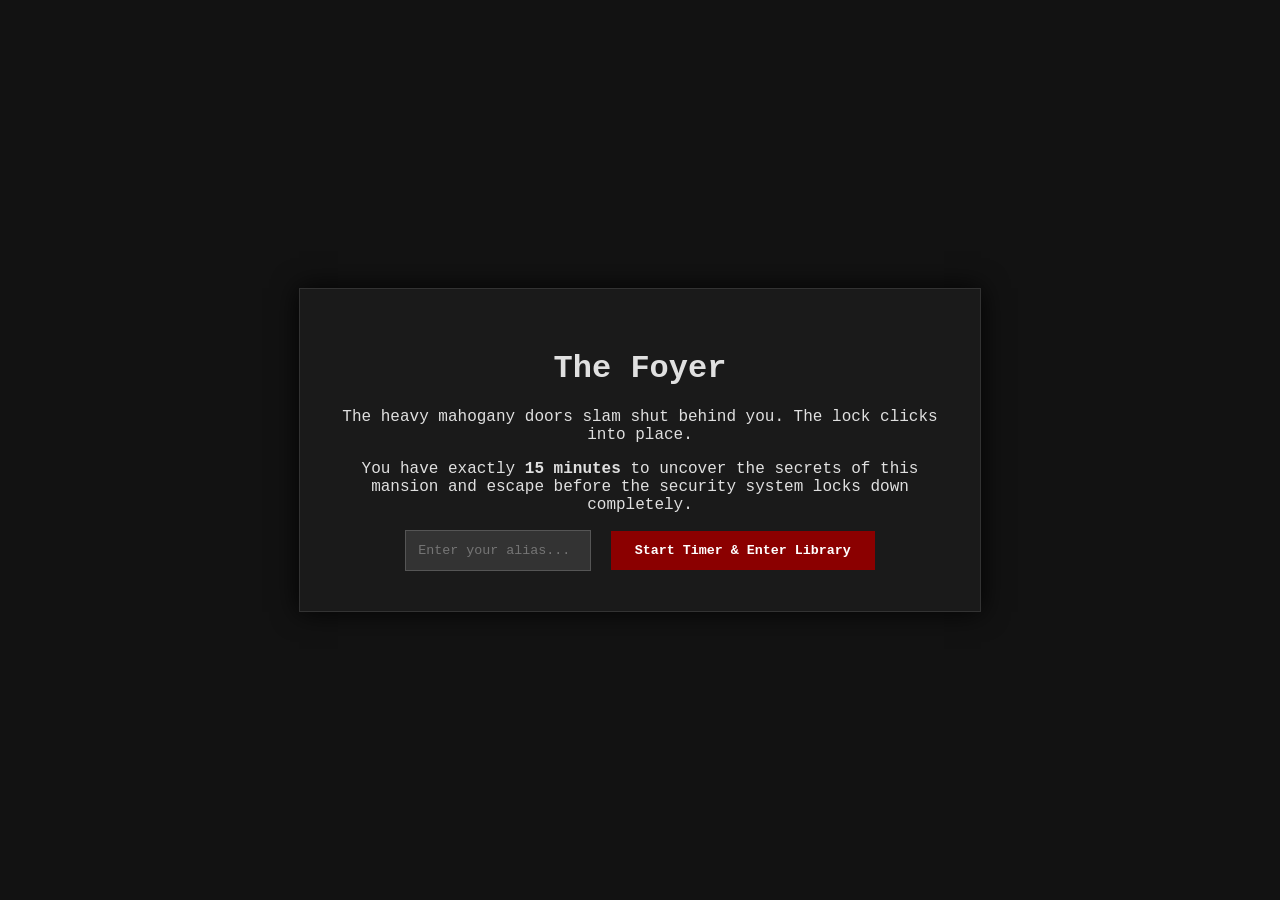
==== index.html @ 3ac9487f "Added Foyer setup and Flaticon favicon" ====
<!DOCTYPE html>
<html lang="en">
<head>
    <meta charset="UTF-8">
    <meta name="viewport" content="width=device-width, initial-scale=1.0">
    <title>The Foyer | Escape Room</title>
    
    <link rel="icon" type="image/png" href="assets/icons/detective (3).png">
    
    <link rel="stylesheet" href="assets/css/global.css">
</head>
<body>
    <main class="room-container">
        <h1>The Foyer</h1>
        <p>The heavy mahogany doors slam shut behind you. The lock clicks into place.</p>
        <p>You have exactly <strong>15 minutes</strong> to uncover the secrets of this mansion and escape before the security system locks down completely.</p>
        
        <div class="start-form">
            <input type="text" id="playerName" placeholder="Enter your alias..." autocomplete="off">
            <button id="startGameBtn">Start Timer & Enter Library</button>
        </div>
    </main>

    <script src="assets/js/timer.js"></script>
</body>
</html>
---- assets/css/global.css ----
:root {
    --bg-color: #121212; 
    --text-color: #e0e0e0;
    --accent-color: #8b0000; 
    --font-main: 'Courier New', Courier, monospace; 
}

body {
    background-color: var(--bg-color);
    color: var(--text-color);
    font-family: var(--font-main);
    margin: 0;
    padding: 0;
    display: flex;
    justify-content: center;
    align-items: center;
    height: 100vh; 
}

.room-container {
    text-align: center;
    max-width: 600px;
    padding: 2.5rem;
    background-color: #1a1a1a;
    border: 1px solid #333;
    box-shadow: 0 0 25px rgba(0, 0, 0, 0.9);
}

input {
    padding: 12px;
    font-family: var(--font-main);
    background-color: #333;
    color: white;
    border: 1px solid #555;
    margin-right: 10px;
    outline: none;
}

button {
    padding: 12px 24px;
    font-family: var(--font-main);
    background-color: var(--accent-color);
    color: white;
    border: none;
    cursor: pointer;
    font-weight: bold;
    transition: background-color 0.3s ease;
}

button:hover {
    background-color: #ff0000;
}
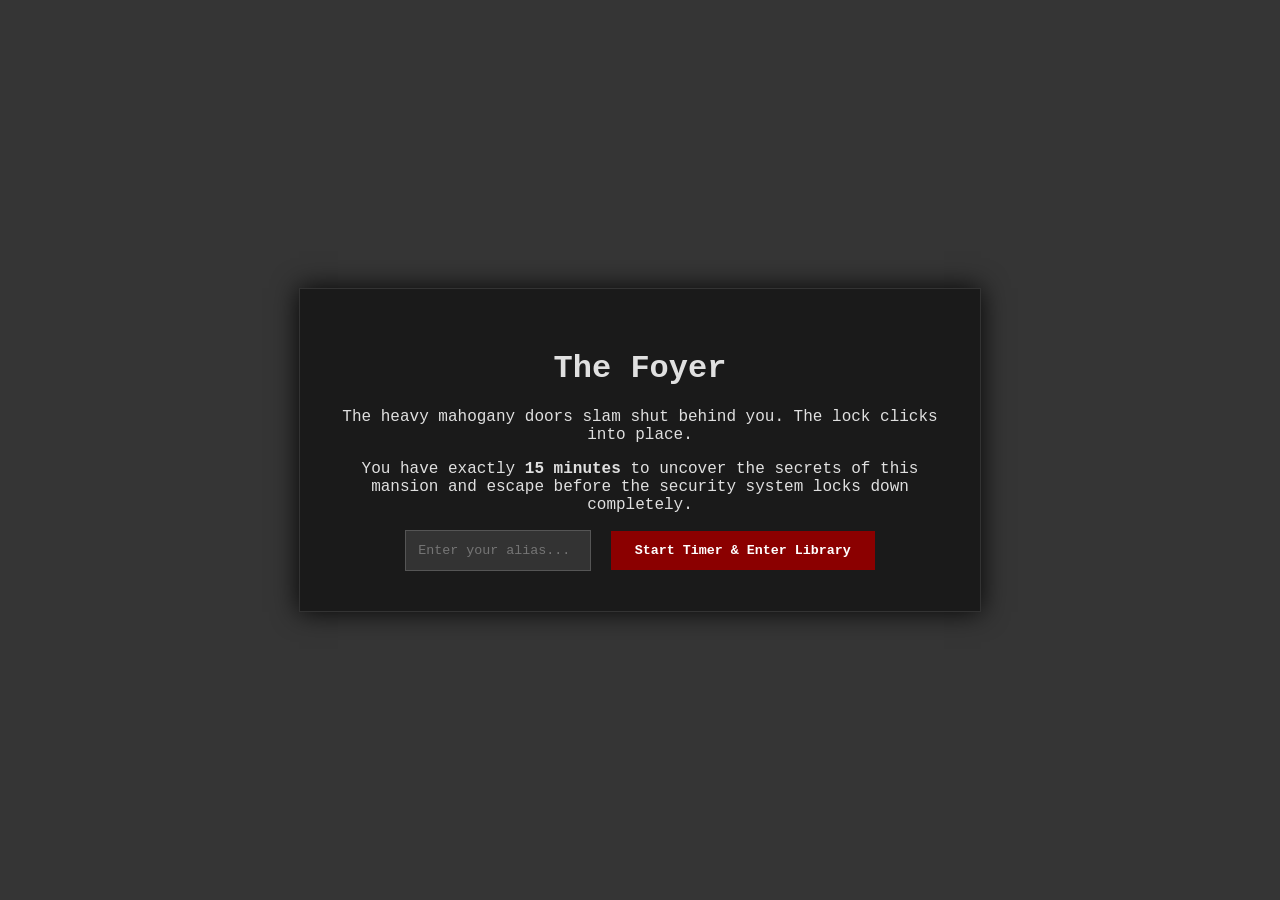
==== commit ba3588ad: "Added room-specific background wallpapers and CSS dark overlay" ====
--- a/index.html
+++ b/index.html
@@ -9,7 +9,7 @@
     
     <link rel="stylesheet" href="assets/css/global.css">
 </head>
-<body>
+<body class="bg-foyer">
     <main class="room-container">
         <h1>The Foyer</h1>
         <p>The heavy mahogany doors slam shut behind you. The lock clicks into place.</p>
--- a/assets/css/global.css
+++ b/assets/css/global.css
@@ -6,16 +6,31 @@
 }
 
 body {
-    background-color: var(--bg-color);
+    background-color: rgba(18, 18, 18, 0.85);
+    background-blend-mode: overlay;
+    background-size: cover;
+    background-position: center;
+    background-repeat: no-repeat;
+    background-attachment: fixed;
     color: var(--text-color);
     font-family: var(--font-main);
     margin: 0;
     padding: 0;
     display: flex;
+    flex-direction: column;
     justify-content: center;
     align-items: center;
-    height: 100vh; 
+    height: 100vh;
 }
+
+.bg-foyer { background-image: url('../images/foyer.jpg'); }
+.bg-library { background-image: url('../images/library.jpg'); }
+.bg-gallery { background-image: url('../images/gallery.jpg'); }
+.bg-greenhouse { background-image: url('../images/greenhouse.jpg'); }
+.bg-study { background-image: url('../images/study.jpg'); }
+.bg-vault { background-image: url('../images/vault.jpg'); }
+.bg-success { background-image: url('../images/success.jpg'); }
+.bg-gameover { background-image: url('../images/gameover.jpg'); }
 
 .room-container {
     text-align: center;
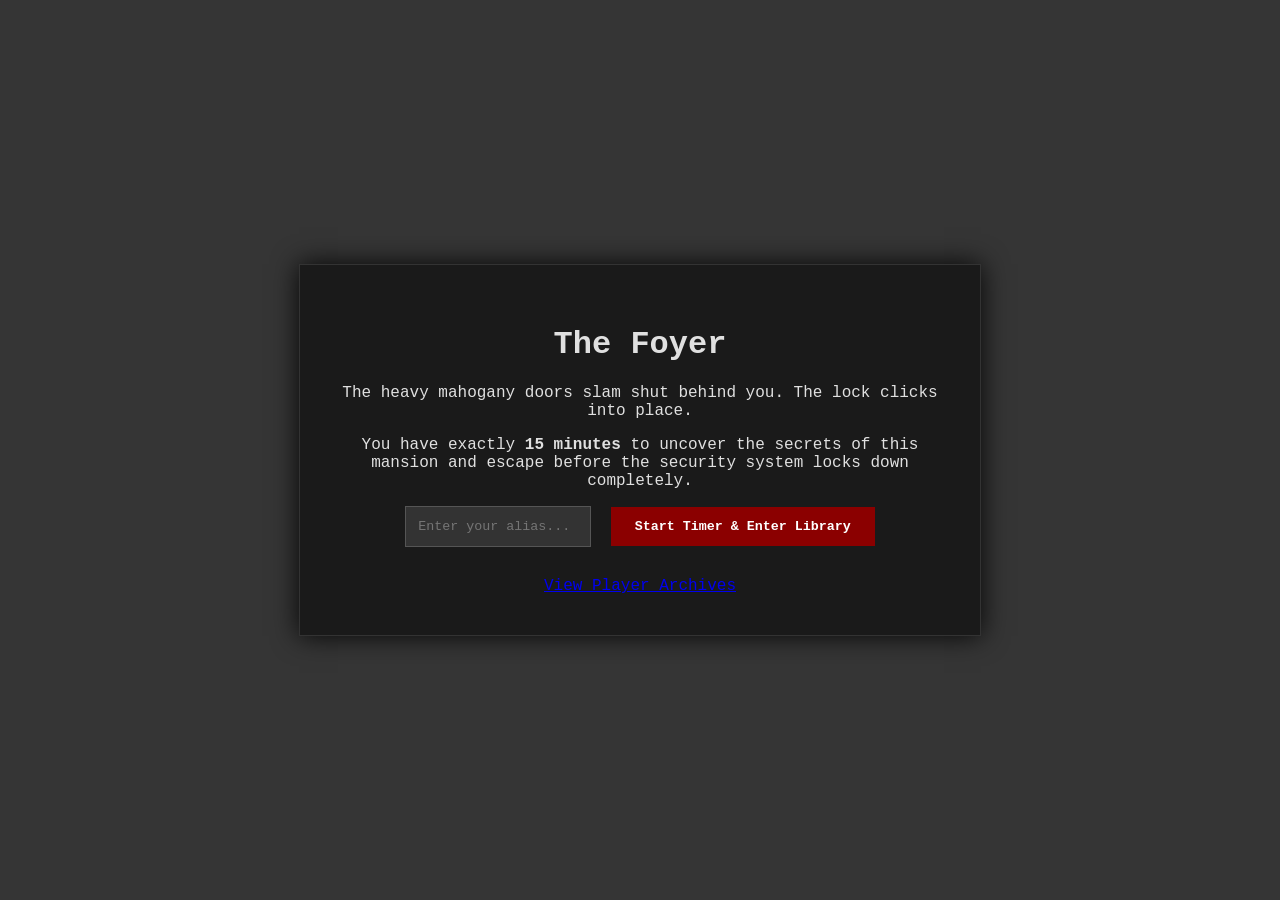
==== commit 455ee8c0: "Added local leaderboard system to track player wins, losses, and times" ====
--- a/index.html
+++ b/index.html
@@ -4,9 +4,7 @@
     <meta charset="UTF-8">
     <meta name="viewport" content="width=device-width, initial-scale=1.0">
     <title>The Foyer | Escape Room</title>
-    
     <link rel="icon" type="image/png" href="assets/icons/detective (3).png">
-    
     <link rel="stylesheet" href="assets/css/global.css">
 </head>
 <body class="bg-foyer">
@@ -19,6 +17,10 @@
             <input type="text" id="playerName" placeholder="Enter your alias..." autocomplete="off">
             <button id="startGameBtn">Start Timer & Enter Library</button>
         </div>
+
+        <div style="margin-top: 30px;">
+            <a href="leaderboard.html" class="nav-button">View Player Archives</a>
+        </div>
     </main>
 
     <script src="assets/js/timer.js"></script>
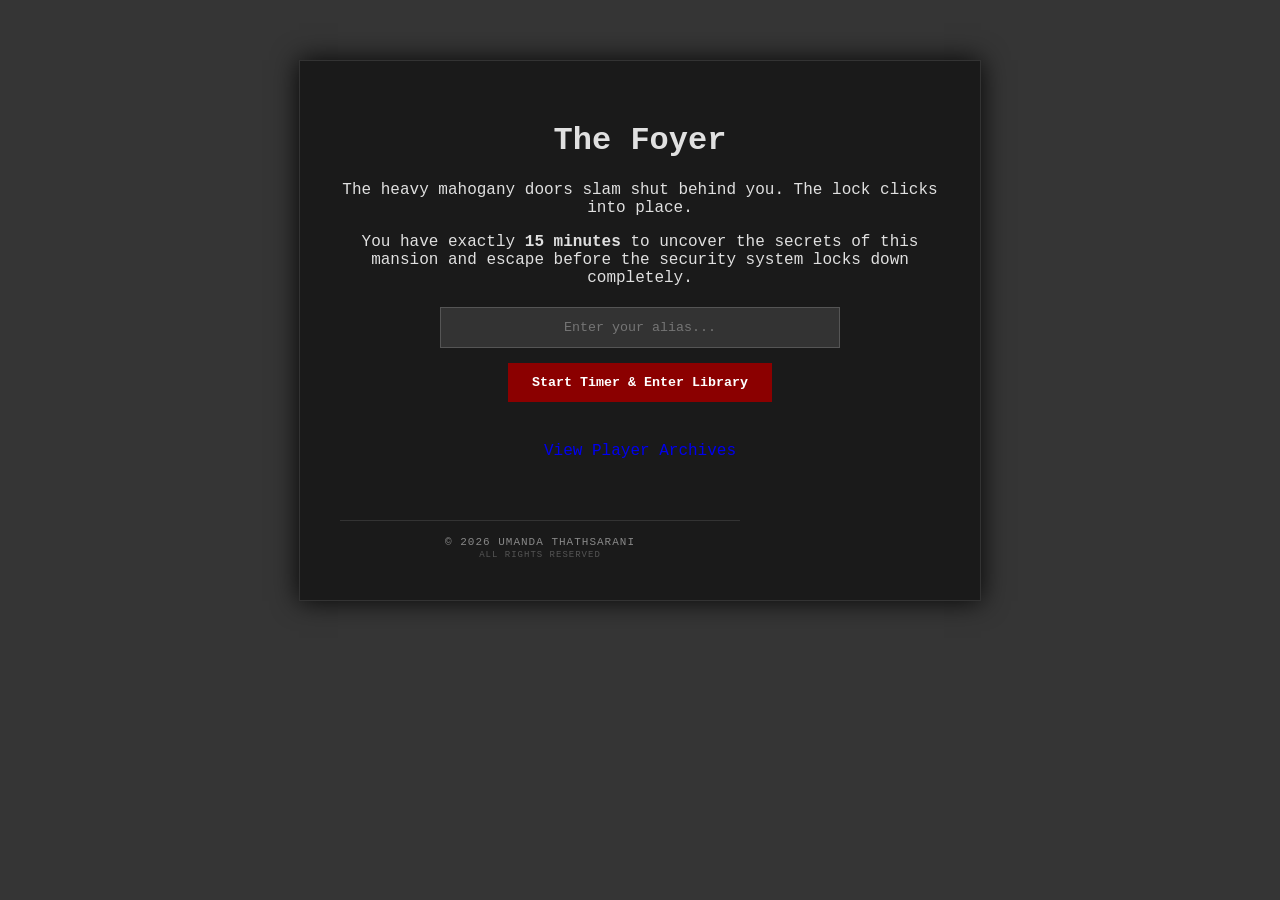
==== commit 304f1b28: "Added comprehensive project README, styled Markdown LICENSE, and Foyer copyright footer" ====
--- a/index.html
+++ b/index.html
@@ -21,8 +21,14 @@
         <div style="margin-top: 30px;">
             <a href="leaderboard.html" class="nav-button">View Player Archives</a>
         </div>
+
+        <div style="margin-top: 50px; padding-top: 15px; border-top: 1px solid #333; width: 100%; max-width: 400px; font-size: 11px; color: #888; text-transform: uppercase; letter-spacing: 1px;">
+            &copy; 2026 Umanda Thathsarani<br>
+            <span style="color: #555; font-size: 9px;">All Rights Reserved</span>
+        </div>
     </main>
 
     <script src="assets/js/timer.js"></script>
+    <script src="assets/js/global-audio.js"></script>
 </body>
 </html>
--- a/assets/css/global.css
+++ b/assets/css/global.css
@@ -15,12 +15,25 @@
     color: var(--text-color);
     font-family: var(--font-main);
     margin: 0;
-    padding: 0;
     display: flex;
     flex-direction: column;
-    justify-content: center;
+    justify-content: flex-start; 
     align-items: center;
-    height: 100vh;
+    min-height: 100vh;
+    padding: 60px 20px 100px 20px;
+    box-sizing: border-box;
+    
+    animation: fadeIn 0.6s ease-in-out forwards;
+    transition: opacity 0.5s ease-in-out;
+}
+
+@keyframes fadeIn {
+    0% { opacity: 0; }
+    100% { opacity: 1; }
+}
+
+body.fade-out {
+    opacity: 0;
 }
 
 .bg-foyer { background-image: url('../images/foyer.jpg'); }
@@ -31,6 +44,7 @@
 .bg-vault { background-image: url('../images/vault.jpg'); }
 .bg-success { background-image: url('../images/success.jpg'); }
 .bg-gameover { background-image: url('../images/gameover.jpg'); }
+.bg-leaderboard { background-image: url('../images/leaderboard.jpg'); }
 
 .room-container {
     text-align: center;
@@ -42,13 +56,24 @@
 }
 
 input {
+    width: 100%;
+    max-width: 400px; 
+    box-sizing: border-box; 
     padding: 12px;
+    margin-bottom: 15px; 
     font-family: var(--font-main);
     background-color: #333;
     color: white;
     border: 1px solid #555;
-    margin-right: 10px;
     outline: none;
+    text-align: center; 
+}
+
+.start-form {
+    display: flex;
+    flex-direction: column;
+    align-items: center;
+    margin-top: 20px;
 }
 
 button {
@@ -64,4 +89,54 @@
 
 button:hover {
     background-color: #ff0000;
+}
+
+.hint-btn {
+    background-color: #aa6622;
+    color: #fff;
+    margin-top: 20px;
+    font-size: 14px;
+    border: 1px solid #ff9933;
+}
+
+.hint-btn:hover {
+    background-color: #cc7722;
+}
+
+.hint-btn:disabled {
+    background-color: #444;
+    border-color: #555;
+    color: #888;
+    cursor: not-allowed;
+}
+
+.nav-button, 
+.hint-btn {
+    display: inline-block;
+    margin: 10px 8px; 
+    text-decoration: none; 
+}
+
+@media (max-width: 768px) {
+    .room-container {
+        width: 85%;
+        padding: 20px;
+        margin-bottom: 70px; 
+    }
+
+    h1 {
+        font-size: 28px;
+    }
+
+    .start-form {
+        display: flex;
+        flex-direction: column;
+        align-items: center;
+        margin-top: 20px;
+    }
+
+    .start-form input {
+        width: 100%;
+        margin-bottom: 15px;
+    }
 }
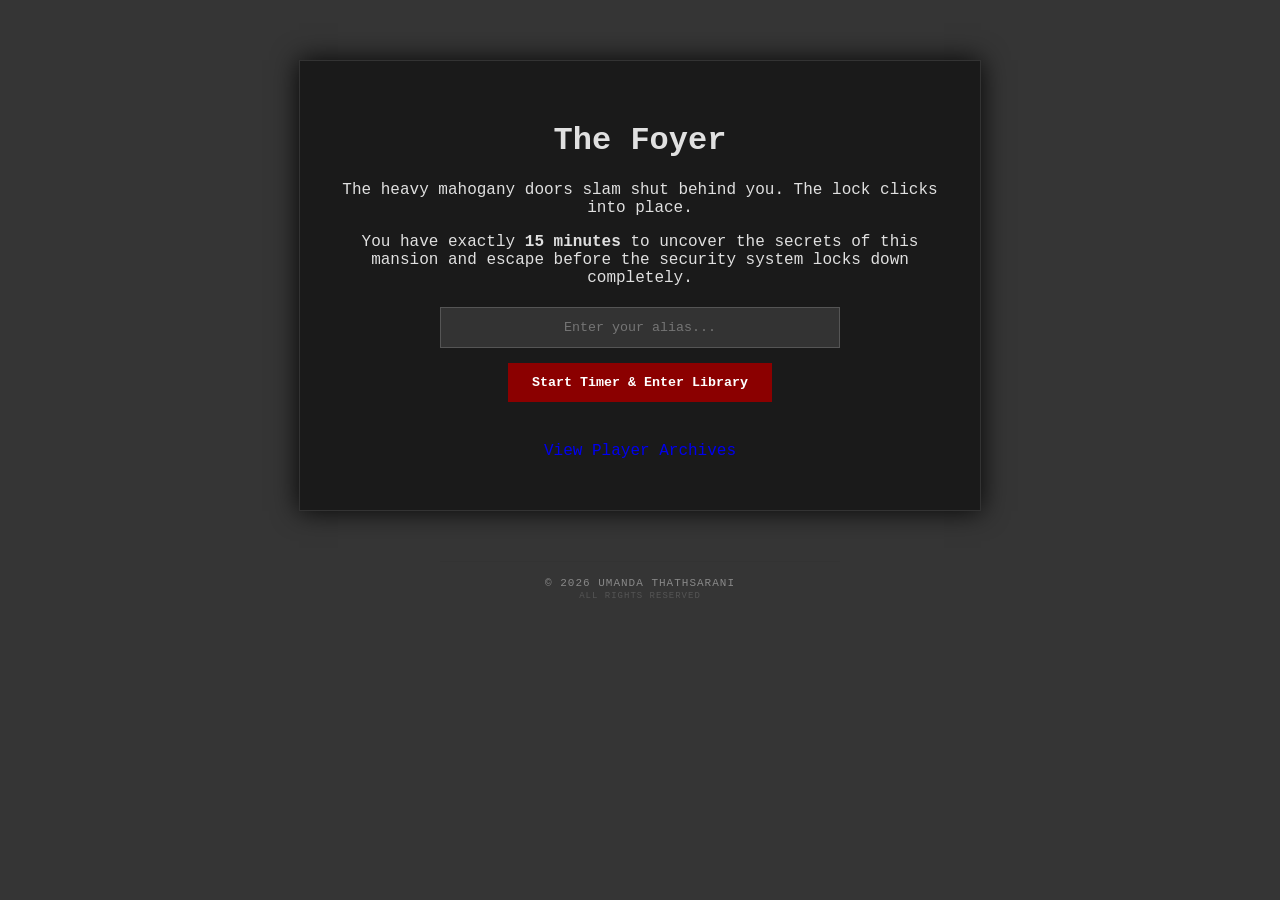
==== commit edd95914: "Updated the index.html file" ====
--- a/index.html
+++ b/index.html
@@ -21,12 +21,12 @@
         <div style="margin-top: 30px;">
             <a href="leaderboard.html" class="nav-button">View Player Archives</a>
         </div>
+    </main>
 
-        <div style="margin-top: 50px; padding-top: 15px; border-top: 1px solid #333; width: 100%; max-width: 400px; font-size: 11px; color: #888; text-transform: uppercase; letter-spacing: 1px;">
-            &copy; 2026 Umanda Thathsarani<br>
-            <span style="color: #555; font-size: 9px;">All Rights Reserved</span>
-        </div>
-    </main>
+    <div align="center" style="margin-top: 50px; padding-top: 15px; border-top: 1px solid #333; width: 100%; max-width: 400px; font-size: 11px; color: #888; text-transform: uppercase; letter-spacing: 1px;">
+    &copy; 2026 Umanda Thathsarani<br>
+    <span style="color: #555; font-size: 9px;">All Rights Reserved</span>
+</div>
 
     <script src="assets/js/timer.js"></script>
     <script src="assets/js/global-audio.js"></script>
